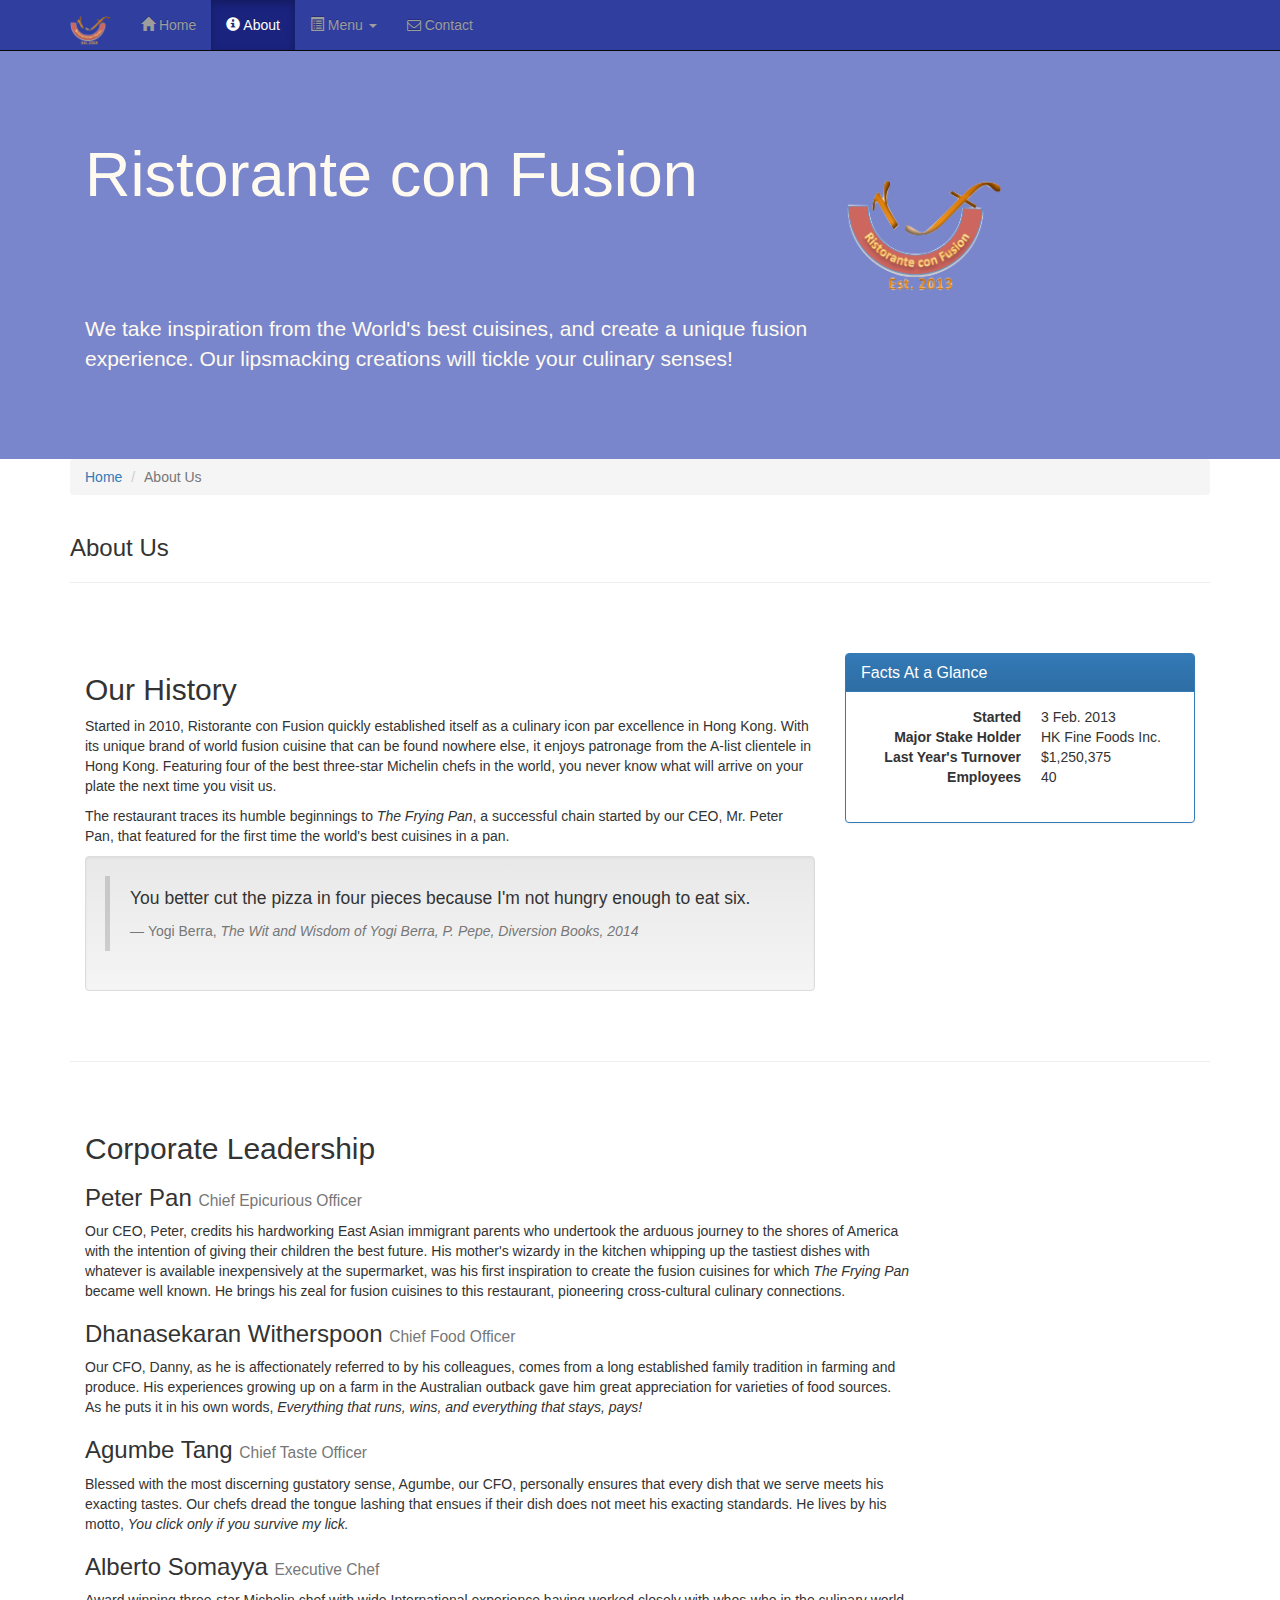
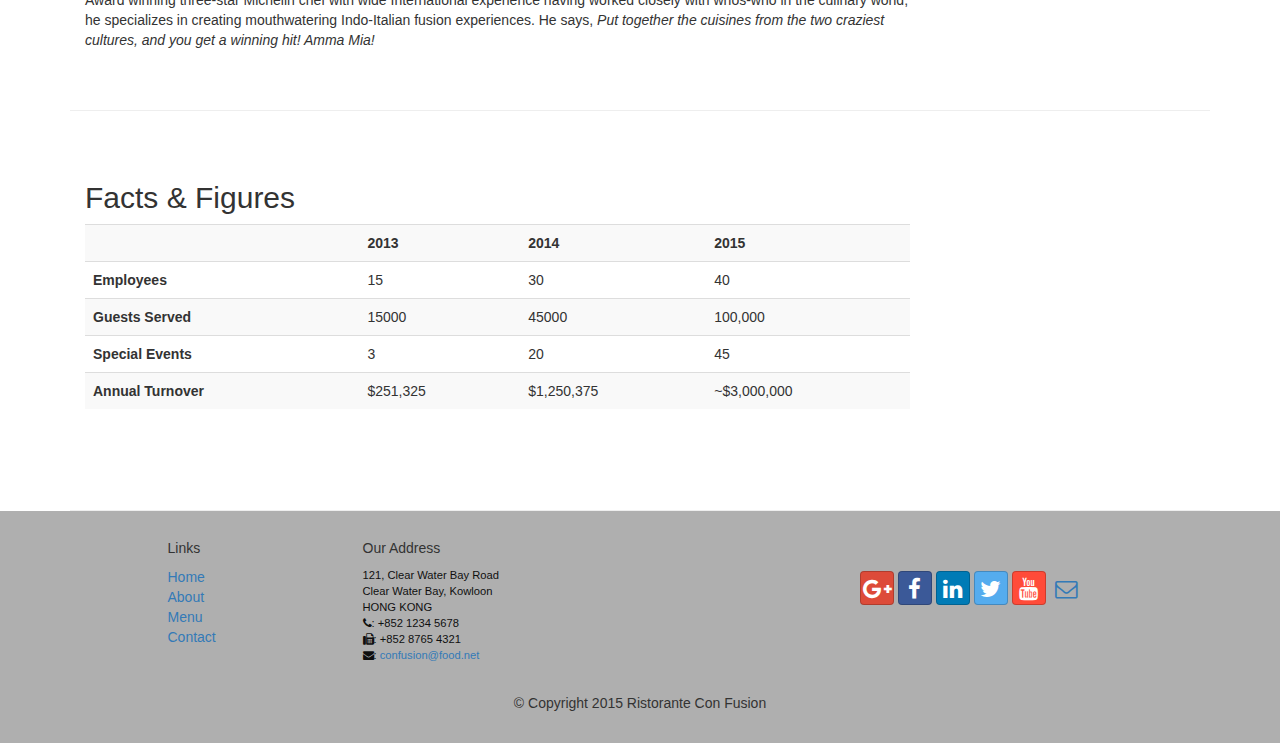
==== aboutus.html @ 154ebfbe "week 2 done!" ====
<!DOCTYPE html>
<html lang="en">

<head>
    <meta charset="utf-8">
    <meta http-equiv="X-UA-Compatible" content="IE=edge">
    <meta name="viewport" content="width=device-width, initial-scale=1">
    <!-- The above 3 meta tags *must* come first in the head; any other head 
         content must come *after* these tags -->
    <title>Ristorante Con Fusion: About Us</title>
        <!-- Bootstrap -->
    <link href="css/bootstrap.min.css" rel="stylesheet">
    <link href="css/bootstrap-theme.min.css" rel="stylesheet">
    <link href="css/font-awesome.min.css" rel="stylesheet">
    <link href="css/bootstrap-social.css" rel="stylesheet">
    <link href="css/mystyles.css" rel="stylesheet">

    <!-- HTML5 shim and Respond.js for IE8 support of HTML5 elements and media queries -->
    <!-- WARNING: Respond.js doesn't work if you view the page via file:// -->
    <!--[if lt IE 9]>
      <script src="https://oss.maxcdn.com/html5shiv/3.7.2/html5shiv.min.js"></script>
      <script src="https://oss.maxcdn.com/respond/1.4.2/respond.min.js"></script>
    <![endif]-->
</head>

<body>
    <nav class="navbar navbar-inverse navbar-fixed-top" role="navigation">
        <div class="container">
            <div class="navbar-header">
                <button type="button" class="navbar-toggle collapsed" data-toggle="collapse" data-target="#navbar" aria-expanded="false" aria-controls="navbar">
                    <span class="sr-only">Toggle navigation</span>
                    <span class="icon-bar"></span>
                    <span class="icon-bar"></span>
                    <span class="icon-bar"></span>
                </button>
                <a class="navbar-brand" href="index.html"><img src="img/logo.png" height=30 width=41></a>
            </div>
            <div id="navbar" class="navbar-collapse collapse">
                <ul class="nav navbar-nav">
                    <!-- Task 1 -->
                    <li><a href="index.html"><span class="glyphicon glyphicon-home" aria-hidden="true"></span> Home</a></li>
                    <li class="active"><a href="#"><span class="glyphicon glyphicon-info-sign" aria-hidden="true"></span> About</a></li>
                    <li class="dropdown">
                        <a href="#" class="dropdown-toggle" data-toggle="dropdown"
                         role="button" aria-haspopup="true" aria-expanded="false">
                            <span class="glyphicon glyphicon-list-alt" aria-hidden="true"></span> Menu <span class="caret"></span></a>
                        <ul class="dropdown-menu">
                            <li><a href="#">Appetizers</a></li>
                            <li><a href="#">Main Courses</a></li>
                            <li><a href="#">Desserts</a></li>
                            <li><a href="#">Drinks</a></li>
                            <li role="separator" class="divider"></li>
                            <li class="dropdown-header">Specials</li>
                            <li><a href="#">Lunch Buffet</a></li>
                            <li><a href="#">Weekend Brunch</a></li>
                        </ul>
                    </li>
                    <li><a href="contactus.html"><i class="fa fa-envelope-o"></i> Contact</a></li>
                </ul>
            </div>
        </div>
    </nav>  
    <header class="jumbotron">
        <!-- Main component for a primary marketing message or call to action -->
        <div class="container">
            <div class="row row-header">
                <div class="col-xs-12 col-sm-8">
                    <h1>Ristorante con Fusion</h1>
                    <p style="padding:40px;"></p>
                    <p>We take inspiration from the World's best cuisines, and create a unique fusion experience. Our lipsmacking creations will tickle your culinary senses!</p>
                </div>
                <div class="col-xs-12 col-sm-2">
                    <p style="padding:20px;"></p>
                    <img src="img/logo.png" class="img-responsive">
                </div>
            </div>
        </div>
    </header>

    <!-- Task 2 and 3 -->
    <div class="container">
        <div class="row">
            <div class="col-xs-12">
               <ul class="breadcrumb">
                   <li><a href="index.html">Home</a></li>
                   <li class="active">About Us</li>
               </ul>
            </div>
            <div class="col-xs-12">
               <h3>About Us</h3>
               <hr>
            </div>
        </div>
        
        <div class="row row-content">
            <div class="col-xs-12 col-sm-8">
                <h2>Our History</h2>
                <p>Started in 2010, Ristorante con Fusion quickly established itself as a culinary icon par excellence in Hong Kong. With its unique brand of world fusion cuisine that can be found nowhere else, it enjoys patronage from the A-list clientele in Hong Kong.  Featuring four of the best three-star Michelin chefs in the world, you never know what will arrive on your plate the next time you visit us.</p>
                <p>The restaurant traces its humble beginnings to <em>The Frying Pan</em>, a successful chain started by our CEO, Mr. Peter Pan, that featured for the first time the world's best cuisines in a pan.</p>
                <div class="well">
                    <blockquote>
                        <p>You better cut the pizza in four pieces because
                            I'm not hungry enough to eat six.</p>
                        <footer>Yogi Berra,
                          <cite>The Wit and Wisdom of Yogi Berra,
                            P. Pepe, Diversion Books, 2014</cite>
                        </footer>
                    </blockquote>
                </div>
            </div>
            <div class="col-xs-12 col-sm-4">
                <div class="panel panel-primary">
                    <div class="panel-heading">
                        <h3 class="panel-title">Facts At a Glance</h3>                        
                    </div>
                    <div class="panel-body">
                        <dl class="dl-horizontal">
                            <dt>Started</dt>
                            <dd>3 Feb. 2013</dd>
                            <dt>Major Stake Holder</dt>
                            <dd>HK Fine Foods Inc.</dd>
                            <dt>Last Year's Turnover</dt>
                            <dd>$1,250,375</dd>
                            <dt>Employees</dt>
                            <dd>40</dd>
                       </dl>
                    </div>
                </div>
            </div>
        </div>


        <div class="row row-content">
            <div class="col-xs-12 col-sm-9">
                <h2>Corporate Leadership</h2>
                <h3>Peter Pan <small>Chief Epicurious Officer</small></h3>
                <p>Our CEO, Peter, credits his hardworking East Asian immigrant parents who undertook the arduous journey to the shores of America with the intention of giving their children the best future. His mother's wizardy in the kitchen whipping up the tastiest dishes with whatever is available inexpensively at the supermarket, was his first inspiration to create the fusion cuisines for which <em>The Frying Pan</em> became well known. He brings his zeal for fusion cuisines to this restaurant, pioneering cross-cultural culinary connections.</p>
                <h3>Dhanasekaran Witherspoon <small>Chief Food Officer</small></h3>
                <p>Our CFO, Danny, as he is affectionately referred to by his colleagues, comes from a long established family tradition in farming and produce. His experiences growing up on a farm in the Australian outback gave him great appreciation for varieties of food sources. As he puts it in his own words, <em>Everything that runs, wins, and everything that stays, pays!</em></p>
                <h3>Agumbe Tang <small>Chief Taste Officer</small></h3>
                <p>Blessed with the most discerning gustatory sense, Agumbe, our CFO, personally ensures that every dish that we serve meets his exacting tastes. Our chefs dread the tongue lashing that ensues if their dish does not meet his exacting standards. He lives by his motto, <em>You click only if you survive my lick.</em></p>
                <h3>Alberto Somayya <small>Executive Chef</small></h3>
                <p>Award winning three-star Michelin chef with wide International experience having worked closely with whos-who in the culinary world, he specializes in creating mouthwatering Indo-Italian fusion experiences. He says, <em>Put together the cuisines from the two craziest cultures, and you get a winning hit! Amma Mia!</em></p>
            </div>
             <div class="col-xs-12 col-sm-3">
                <p style="padding:20px;"></p>
            </div>
        </div>
        <div class="row row-content">
            <div class="col-xs-12 col-sm-9">
                <h2>Facts &amp; Figures</h2>
                <div class="table-responsive">
                    <table class="table table-striped">
                    <tr>
                        <td>&nbsp;</td>
                        <th>2013</th>
                        <th>2014</th>
                        <th>2015</th>
                    </tr>
                    <tr>
                        <th>Employees</th>
                        <td>15</td>
                        <td>30</td>
                        <td>40</td>
                    </tr>
                    <tr>
                        <th>Guests Served</th>
                        <td>15000</td>
                        <td>45000</td>
                        <td>100,000</td>
                    </tr>
                    <tr>
                        <th>Special Events</th>
                        <td>3</td>
                        <td>20</td>
                        <td>45</td>
                    </tr>
                    <tr>
                        <th>Annual Turnover</th>
                        <td>$251,325</td>
                        <td>$1,250,375</td>
                        <td>~$3,000,000</td>
                    </tr>
                </table>
                </div>
            </div>
        </div>
    </div>

    <footer class="row-footer">
        <div class="container">
            <div class="row">             
                <div class="col-xs-5 col-xs-offset-1 col-sm-2 col-sm-offset-1">
                    <h5>Links</h5>
                    <ul class="list-unstyled">
                        <li><a href="index.html">Home</a></li>
                        <li><a href="#">About</a></li>
                        <li><a href="#">Menu</a></li>
                        <li><a href="contactus.html">Contact</a></li>
                    </ul>
                </div>
                <div class="col-xs-6 col-sm-5">
                    <h5>Our Address</h5>
                    <address>
		              121, Clear Water Bay Road<br>
		              Clear Water Bay, Kowloon<br>
		              HONG KONG<br>
		              <i class="fa fa-phone"></i>: +852 1234 5678<br>
		              <i class="fa fa-fax"></i>: +852 8765 4321<br>
		              <i class="fa fa-envelope"></i>: 
                        <a href="mailto:confusion@food.net">confusion@food.net</a>
		           </address>
                </div>
                <div class="col-xs-12 col-sm-4">
                    <div class="nav navbar-nav" style="padding: 40px 10px;">
                        <a class="btn btn-social-icon btn-google-plus" href="http://google.com/+"><i class="fa fa-google-plus"></i></a>
                        <a class="btn btn-social-icon btn-facebook" href="http://www.facebook.com/profile.php?id="><i class="fa fa-facebook"></i></a>
                        <a class="btn btn-social-icon btn-linkedin" href="http://www.linkedin.com/in/"><i class="fa fa-linkedin"></i></a>
                        <a class="btn btn-social-icon btn-twitter" href="http://twitter.com/"><i class="fa fa-twitter"></i></a>
                        <a class="btn btn-social-icon btn-youtube" href="http://youtube.com/"><i class="fa fa-youtube"></i></a>
                        <a class="btn btn-social-icon" href="mailto:"><i class="fa fa-envelope-o"></i></a>
                    </div>
                </div>
                <div class="col-xs-12">
                    <p style="padding:10px;"></p>
                    <p align=center>© Copyright 2015 Ristorante Con Fusion</p>
                </div>
            </div>
        </div>
    </footer>
    <!-- jQuery (necessary for Bootstrap's JavaScript plugins) -->
    <script src="https://ajax.googleapis.com/ajax/libs/jquery/1.11.3/jquery.min.js"></script>
    <!-- Include all compiled plugins (below), or include individual files as needed -->
    <script src="js/bootstrap.min.js"></script>
</body>

</html>
---- css/mystyles.css ----
.row-header {
    margin: 0px auto;
    padding: 0px auto;
}

.row-content {
    margin: 0px auto;
    padding: 50px 0px 50px 0px;
    border-bottom: 1px ridge;
    min-height: 400px;
}

.row-footer {
    background-color: #AfAfAf;
    margin: 0px auto;
    padding: 20px 0px 20px 0px;
}

.jumbotron {
    padding:70px 30px 70px 30px;
    margin:0px auto;
    background: #7986CB;
    color:floralwhite;
}

address {
    font-size:80%;
    margin:0px;
    color:#0f0f0f;
}

body {
    align-content:center;
    padding: 50px 0px 0px 0px;
    z-index: 0;
}

.navbar-inverse {
    background: #303F9F;
}

.navbar-inverse .navbar-nav > .active > a,
.navbar-inverse .navbar-nav > .active > a:hover,
.navbar-inverse .navbar-nav > .active > a:focus {
    color: #fff;
    background: #1A237E;
}

.navbar-inverse .navbar-nav > .open > a,
.navbar-inverse .navbar-nav > .open > a:hover,
.navbar-inverse .navbar-nav > .open > a:focus {
    color: #fff;
    background: #1A237E;
}

.navbar-inverse .navbar-nav .open .dropdown-menu > li > a,
.navbar-inverse .navbar-nav .open .dropdown-menu {
    color: #eeeeee;
    background: #303F9F;
}

.navbar-inverse .navbar-nav .open .dropdown-menu > li > a:hover {
    color:#000000;
    background: #eeeeee;
}
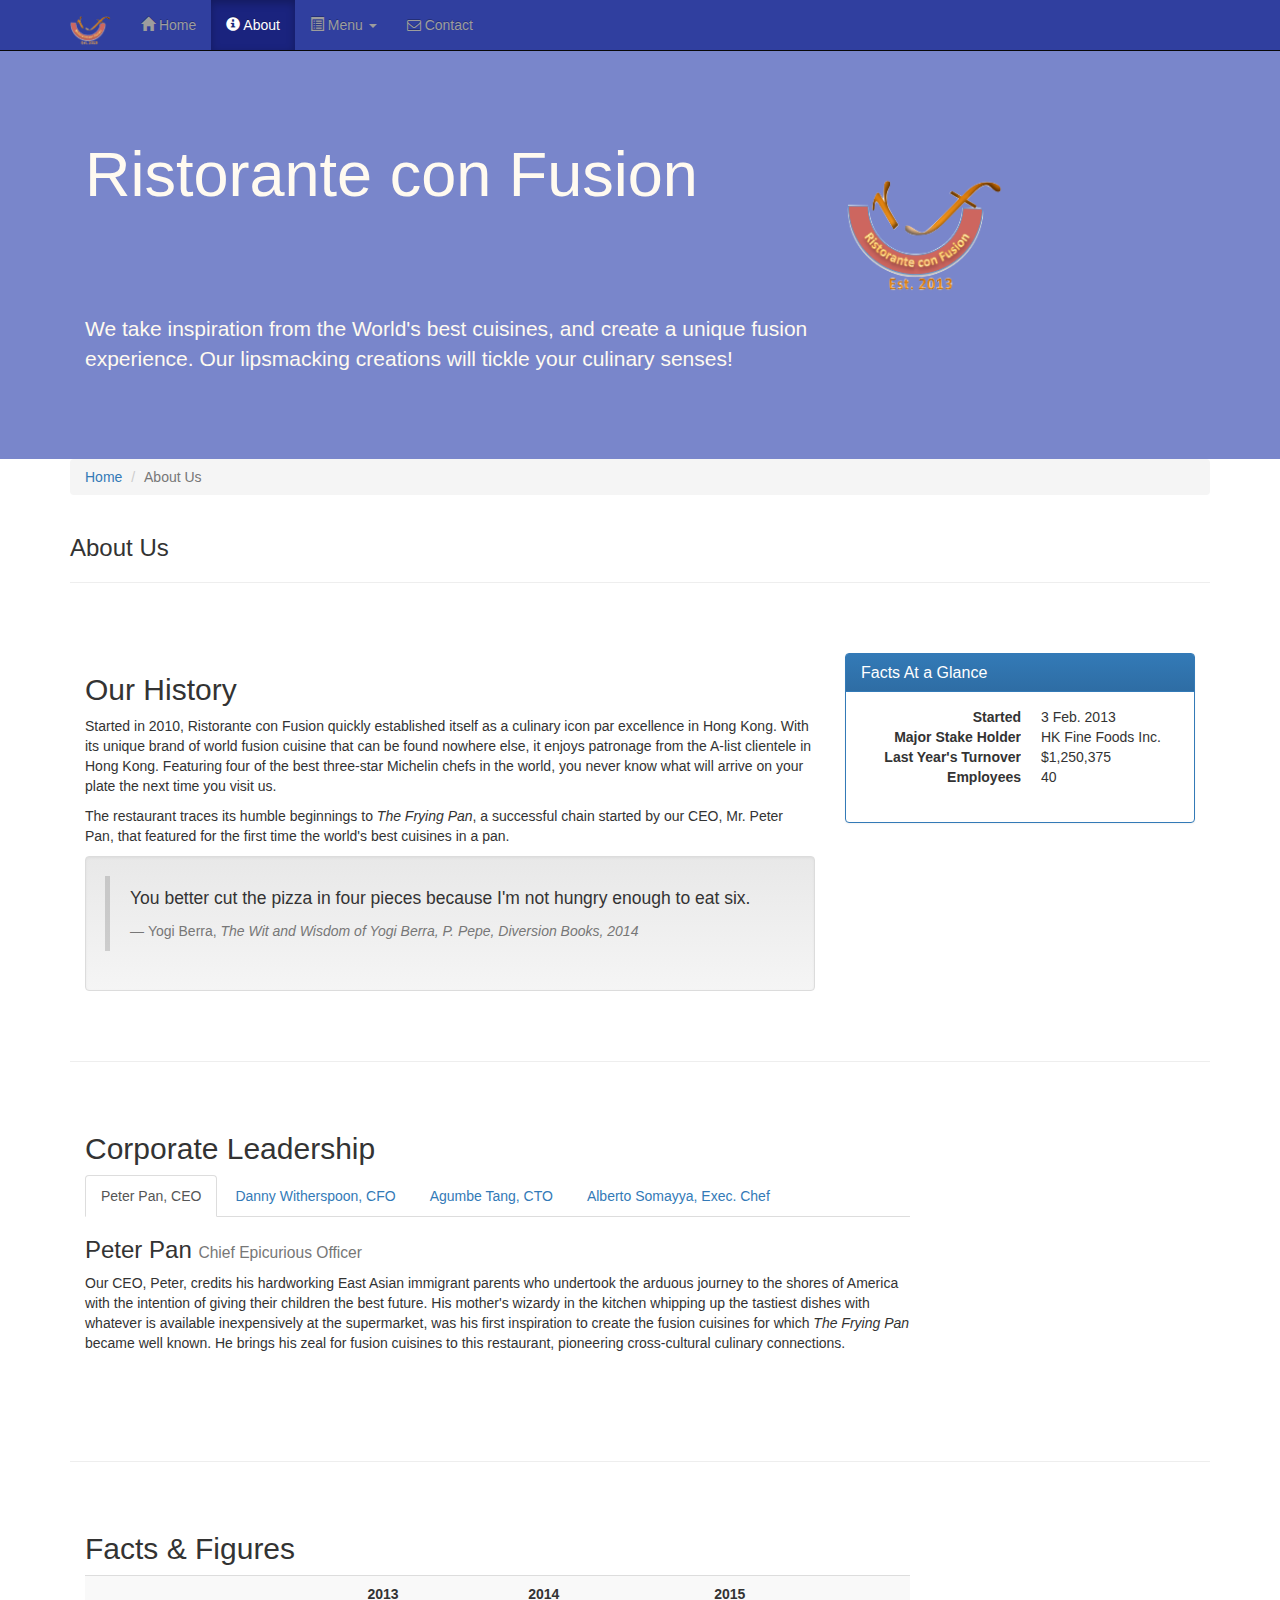
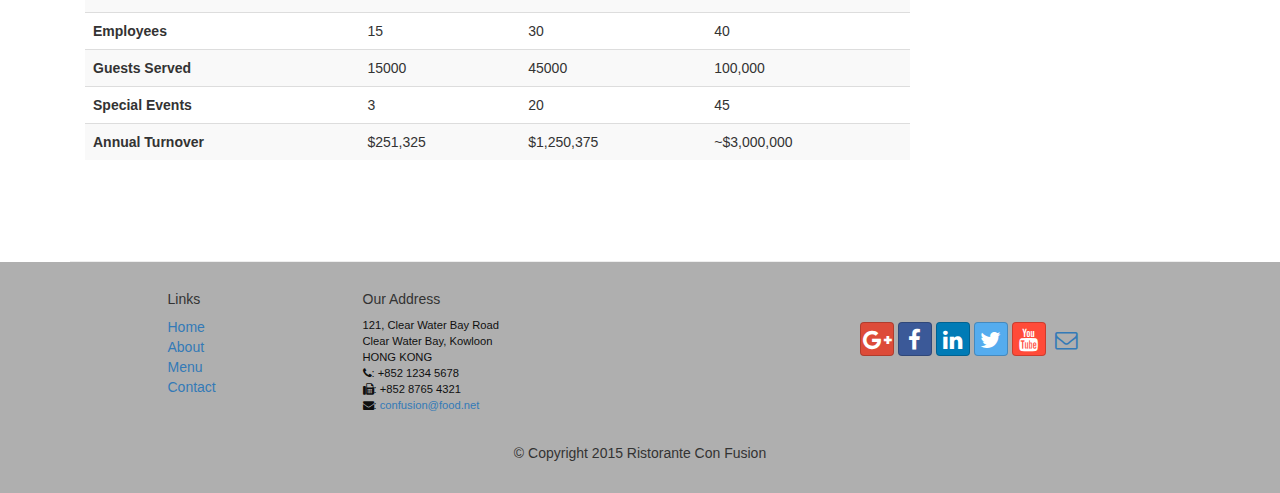
==== commit 1bbcaf16: "Tabs, pills, nav-tabs" ====
--- a/aboutus.html
+++ b/aboutus.html
@@ -133,14 +133,30 @@
         <div class="row row-content">
             <div class="col-xs-12 col-sm-9">
                 <h2>Corporate Leadership</h2>
-                <h3>Peter Pan <small>Chief Epicurious Officer</small></h3>
-                <p>Our CEO, Peter, credits his hardworking East Asian immigrant parents who undertook the arduous journey to the shores of America with the intention of giving their children the best future. His mother's wizardy in the kitchen whipping up the tastiest dishes with whatever is available inexpensively at the supermarket, was his first inspiration to create the fusion cuisines for which <em>The Frying Pan</em> became well known. He brings his zeal for fusion cuisines to this restaurant, pioneering cross-cultural culinary connections.</p>
-                <h3>Dhanasekaran Witherspoon <small>Chief Food Officer</small></h3>
-                <p>Our CFO, Danny, as he is affectionately referred to by his colleagues, comes from a long established family tradition in farming and produce. His experiences growing up on a farm in the Australian outback gave him great appreciation for varieties of food sources. As he puts it in his own words, <em>Everything that runs, wins, and everything that stays, pays!</em></p>
-                <h3>Agumbe Tang <small>Chief Taste Officer</small></h3>
-                <p>Blessed with the most discerning gustatory sense, Agumbe, our CFO, personally ensures that every dish that we serve meets his exacting tastes. Our chefs dread the tongue lashing that ensues if their dish does not meet his exacting standards. He lives by his motto, <em>You click only if you survive my lick.</em></p>
-                <h3>Alberto Somayya <small>Executive Chef</small></h3>
-                <p>Award winning three-star Michelin chef with wide International experience having worked closely with whos-who in the culinary world, he specializes in creating mouthwatering Indo-Italian fusion experiences. He says, <em>Put together the cuisines from the two craziest cultures, and you get a winning hit! Amma Mia!</em></p>
+                <ul class="nav nav-tabs" role="tablist">
+                    <li role="presentation" class="active"><a href="#peter" aria-controls="peter" role="tab" data-toggle="tab">Peter Pan, CEO</a></li>
+                    <li role="presentation"><a href="#danny" aria-controls="danny" role="tab" data-toggle="tab">Danny Witherspoon, CFO</a></li>
+                    <li role="presentation"><a href="#agumbe" aria-controls="agumbe" role="tab" data-toggle="tab">Agumbe Tang, CTO</a></li>
+                    <li role="presentation"><a href="#alberto" aria-controls="alberto" role="tab" data-toggle="tab">Alberto Somayya, Exec. Chef</a></li>
+                </ul>
+                <div class="tab-content">
+                    <div role="tabpanel" class="tab-pane fade in active" id="peter">
+                        <h3>Peter Pan <small>Chief Epicurious Officer</small></h3>
+                        <p>Our CEO, Peter, credits his hardworking East Asian immigrant parents who undertook the arduous journey to the shores of America with the intention of giving their children the best future. His mother's wizardy in the kitchen whipping up the tastiest dishes with whatever is available inexpensively at the supermarket, was his first inspiration to create the fusion cuisines for which <em>The Frying Pan</em> became well known. He brings his zeal for fusion cuisines to this restaurant, pioneering cross-cultural culinary connections.</p>
+                    </div>
+                    <div role="tabpanel" class="tab-pane fade" id="danny">
+                        <h3>Dhanasekaran Witherspoon <small>Chief Food Officer</small></h3>
+                        <p>Our CFO, Danny, as he is affectionately referred to by his colleagues, comes from a long established family tradition in farming and produce. His experiences growing up on a farm in the Australian outback gave him great appreciation for varieties of food sources. As he puts it in his own words, <em>Everything that runs, wins, and everything that stays, pays!</em></p>
+                    </div>
+                    <div role="tabpanel" class="tab-pane fade" id="agumbe">
+                        <h3>Agumbe Tang <small>Chief Taste Officer</small></h3>
+                        <p>Blessed with the most discerning gustatory sense, Agumbe, our CFO, personally ensures that every dish that we serve meets his exacting tastes. Our chefs dread the tongue lashing that ensues if their dish does not meet his exacting standards. He lives by his motto, <em>You click only if you survive my lick.</em></p>
+                    </div>
+                    <div role="tabpanel" class="tab-pane fade" id="alberto">
+                        <h3>Alberto Somayya <small>Executive Chef</small></h3>
+                        <p>Award winning three-star Michelin chef with wide International experience having worked closely with whos-who in the culinary world, he specializes in creating mouthwatering Indo-Italian fusion experiences. He says, <em>Put together the cuisines from the two craziest cultures, and you get a winning hit! Amma Mia!</em></p>
+                    </div>
+                </div>
             </div>
              <div class="col-xs-12 col-sm-3">
                 <p style="padding:20px;"></p>
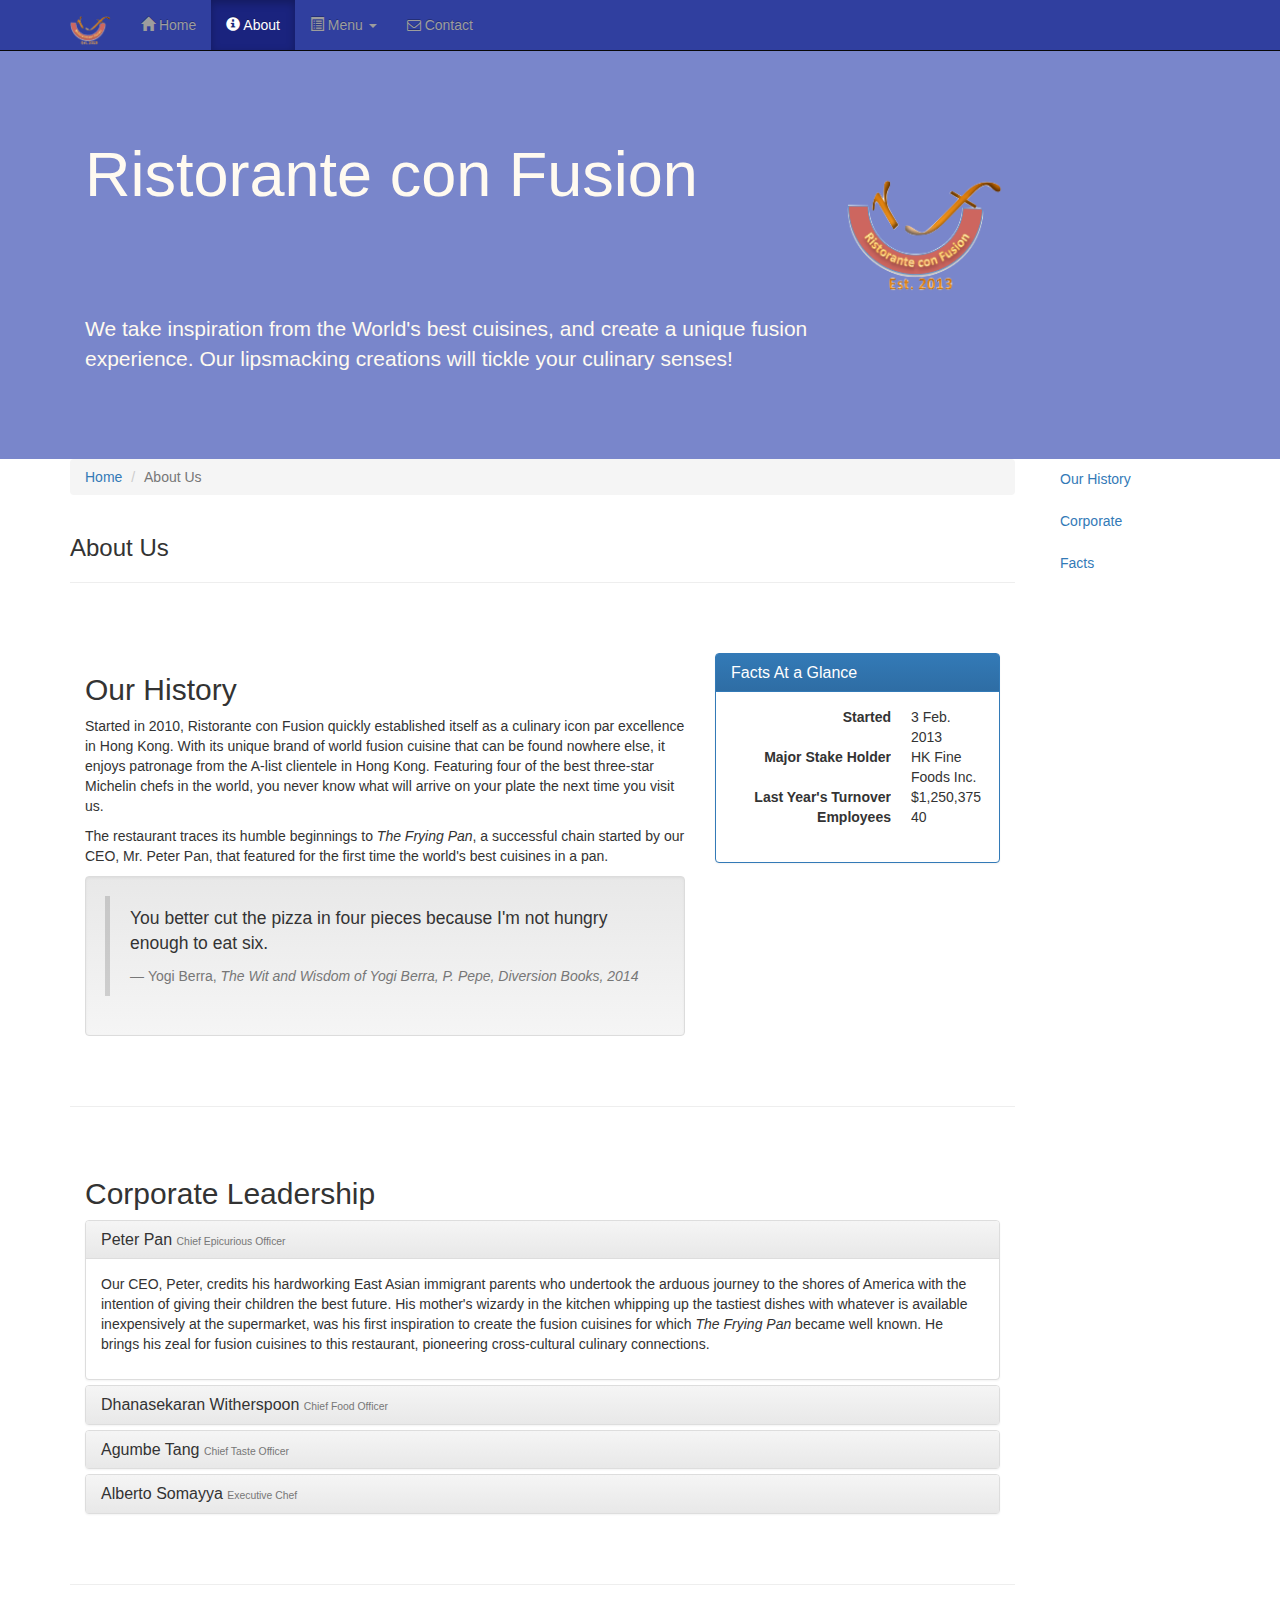
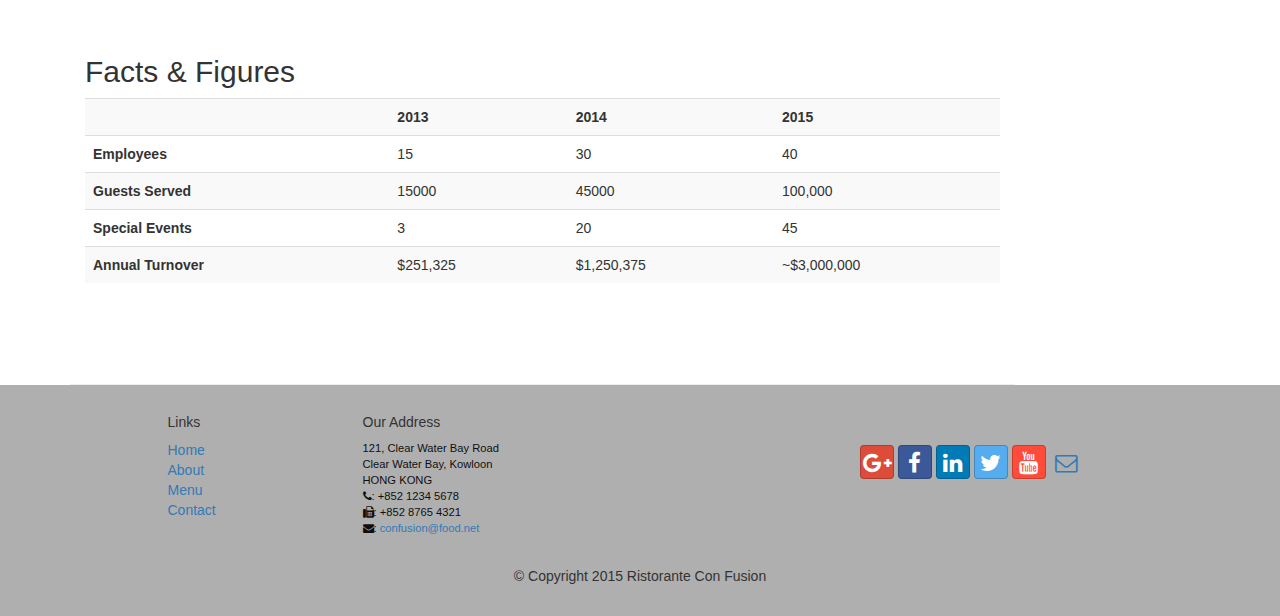
==== commit 4521ab18: "Accordion, scrollspy and affix added" ====
--- a/aboutus.html
+++ b/aboutus.html
@@ -23,7 +23,7 @@
     <![endif]-->
 </head>
 
-<body>
+<body data-spy="scroll" data-target="#myScrollspy" data-offset="200">
     <nav class="navbar navbar-inverse navbar-fixed-top" role="navigation">
         <div class="container">
             <div class="navbar-header">
@@ -80,126 +80,167 @@
     <!-- Task 2 and 3 -->
     <div class="container">
         <div class="row">
-            <div class="col-xs-12">
-               <ul class="breadcrumb">
-                   <li><a href="index.html">Home</a></li>
-                   <li class="active">About Us</li>
-               </ul>
-            </div>
-            <div class="col-xs-12">
-               <h3>About Us</h3>
-               <hr>
-            </div>
-        </div>
-        
-        <div class="row row-content">
-            <div class="col-xs-12 col-sm-8">
-                <h2>Our History</h2>
-                <p>Started in 2010, Ristorante con Fusion quickly established itself as a culinary icon par excellence in Hong Kong. With its unique brand of world fusion cuisine that can be found nowhere else, it enjoys patronage from the A-list clientele in Hong Kong.  Featuring four of the best three-star Michelin chefs in the world, you never know what will arrive on your plate the next time you visit us.</p>
-                <p>The restaurant traces its humble beginnings to <em>The Frying Pan</em>, a successful chain started by our CEO, Mr. Peter Pan, that featured for the first time the world's best cuisines in a pan.</p>
-                <div class="well">
-                    <blockquote>
-                        <p>You better cut the pizza in four pieces because
-                            I'm not hungry enough to eat six.</p>
-                        <footer>Yogi Berra,
-                          <cite>The Wit and Wisdom of Yogi Berra,
-                            P. Pepe, Diversion Books, 2014</cite>
-                        </footer>
-                    </blockquote>
-                </div>
-            </div>
-            <div class="col-xs-12 col-sm-4">
-                <div class="panel panel-primary">
-                    <div class="panel-heading">
-                        <h3 class="panel-title">Facts At a Glance</h3>                        
-                    </div>
-                    <div class="panel-body">
-                        <dl class="dl-horizontal">
-                            <dt>Started</dt>
-                            <dd>3 Feb. 2013</dd>
-                            <dt>Major Stake Holder</dt>
-                            <dd>HK Fine Foods Inc.</dd>
-                            <dt>Last Year's Turnover</dt>
-                            <dd>$1,250,375</dd>
-                            <dt>Employees</dt>
-                            <dd>40</dd>
-                       </dl>
-                    </div>
-                </div>
-            </div>
-        </div>
-
-
-        <div class="row row-content">
-            <div class="col-xs-12 col-sm-9">
-                <h2>Corporate Leadership</h2>
-                <ul class="nav nav-tabs" role="tablist">
-                    <li role="presentation" class="active"><a href="#peter" aria-controls="peter" role="tab" data-toggle="tab">Peter Pan, CEO</a></li>
-                    <li role="presentation"><a href="#danny" aria-controls="danny" role="tab" data-toggle="tab">Danny Witherspoon, CFO</a></li>
-                    <li role="presentation"><a href="#agumbe" aria-controls="agumbe" role="tab" data-toggle="tab">Agumbe Tang, CTO</a></li>
-                    <li role="presentation"><a href="#alberto" aria-controls="alberto" role="tab" data-toggle="tab">Alberto Somayya, Exec. Chef</a></li>
+            <div class="col-xs-12 col-sm-10">
+                <div class="row">
+                    <div class="col-xs-12">
+                       <ul class="breadcrumb">
+                           <li><a href="index.html">Home</a></li>
+                           <li class="active">About Us</li>
+                       </ul>
+                    </div>
+                    <div class="col-xs-12">
+                       <h3>About Us</h3>
+                       <hr>
+                    </div>
+                </div>
+
+                <div class="row row-content" id="history">
+                    <div class="col-xs-12 col-sm-6 col-lg-8">
+                        <h2>Our History</h2>
+                        <p>Started in 2010, Ristorante con Fusion quickly established itself as a culinary icon par excellence in Hong Kong. With its unique brand of world fusion cuisine that can be found nowhere else, it enjoys patronage from the A-list clientele in Hong Kong.  Featuring four of the best three-star Michelin chefs in the world, you never know what will arrive on your plate the next time you visit us.</p>
+                        <p>The restaurant traces its humble beginnings to <em>The Frying Pan</em>, a successful chain started by our CEO, Mr. Peter Pan, that featured for the first time the world's best cuisines in a pan.</p>
+                        <div class="well">
+                            <blockquote>
+                                <p>You better cut the pizza in four pieces because
+                                    I'm not hungry enough to eat six.</p>
+                                <footer>Yogi Berra,
+                                  <cite>The Wit and Wisdom of Yogi Berra,
+                                    P. Pepe, Diversion Books, 2014</cite>
+                                </footer>
+                            </blockquote>
+                        </div>
+                    </div>
+                    <div class="col-xs-12 col-sm-6 col-sm-4">
+                        <div class="panel panel-primary">
+                            <div class="panel-heading">
+                                <h3 class="panel-title">Facts At a Glance</h3>                        
+                            </div>
+                            <div class="panel-body">
+                                <dl class="dl-horizontal">
+                                    <dt>Started</dt>
+                                    <dd>3 Feb. 2013</dd>
+                                    <dt>Major Stake Holder</dt>
+                                    <dd>HK Fine Foods Inc.</dd>
+                                    <dt>Last Year's Turnover</dt>
+                                    <dd>$1,250,375</dd>
+                                    <dt>Employees</dt>
+                                    <dd>40</dd>
+                               </dl>
+                            </div>
+                        </div>
+                    </div>
+                </div>
+
+                <div class="row row-content" id="corporate">
+                    <div class="col-xs-12">
+                        <h2>Corporate Leadership</h2>
+                        <div class="panel-group" id="accordion" role="tablist" aria-multiselectable="true">
+                            <div class="panel panel-default">
+                                <div class="panel-heading" role="tab" id="headingPeter">
+                                    <h3 class="panel-title">
+                                        <a role="button" href="#peter" data-parent="#accordion" data-toggle="collapse" aria-controls="peter" aria-expanded="true">
+                                            Peter Pan <small>Chief Epicurious Officer</small>
+                                        </a>
+                                    </h3>
+                                </div>
+                                <div role="tabpanel" class="panel-collapse collapse in" id="peter" aria-labelledby="headingPeter">
+                                    <div class="panel-body">
+                                    <p>Our CEO, Peter, credits his hardworking East Asian immigrant parents who undertook the arduous journey to the shores of America with the intention of giving their children the best future. His mother's wizardy in the kitchen whipping up the tastiest dishes with whatever is available inexpensively at the supermarket, was his first inspiration to create the fusion cuisines for which <em>The Frying Pan</em> became well known. He brings his zeal for fusion cuisines to this restaurant, pioneering cross-cultural culinary connections.</p>
+                                    </div>
+                                </div>
+                            </div>
+                            <div class="panel panel-default">
+                                <div class="panel-heading" role="tab" id="headingDanny">
+                                    <h3 class="panel-title">
+                                        <a class="collapsed" role="button" href="#danny" data-parent="#accordion" data-toggle="collapse" aria-controls="danny" aria-expanded="false">
+                                            Dhanasekaran Witherspoon <small>Chief Food Officer</small>
+                                        </a>
+                                    </h3>
+                                </div>
+                                <div role="tabpanel" class="panel-collapse collapse" id="danny" aria-labelledby="headingDanny">
+                                    <div class="panel-body">
+                                    <p>Our CFO, Danny, as he is affectionately referred to by his colleagues, comes from a long established family tradition in farming and produce. His experiences growing up on a farm in the Australian outback gave him great appreciation for varieties of food sources. As he puts it in his own words, <em>Everything that runs, wins, and everything that stays, pays!</em></p>
+                                    </div>
+                                </div>
+                            </div>
+                            <div class="panel panel-default">
+                                <div class="panel-heading" role="tab" id="headingAgumbe">
+                                    <h3 class="panel-title">
+                                        <a class="collapsed" role="button" href="#agumbe" data-parent="#accordion" data-toggle="collapse" aria-controls="agumbe" aria-expanded="false">
+                                            Agumbe Tang <small>Chief Taste Officer</small>
+                                        </a>
+                                    </h3>
+                                </div>
+                                <div role="tabpanel" class="panel-collapse collapse" id="agumbe" aria-labelledby="headingAgumbe">
+                                    <div class="panel-body">
+                                    <p>Blessed with the most discerning gustatory sense, Agumbe, our CFO, personally ensures that every dish that we serve meets his exacting tastes. Our chefs dread the tongue lashing that ensues if their dish does not meet his exacting standards. He lives by his motto, <em>You click only if you survive my lick.</em></p>
+                                    </div>
+                                </div>
+                            </div>
+                            <div class="panel panel-default">
+                                <div class="panel-heading" role="tab" id="headingAlberto">
+                                    <h3 class="panel-title">
+                                        <a class="collapsed" role="button" href="#alberto" data-parent="#accordion" data-toggle="collapse" aria-controls="alberto" aria-expanded="false">
+                                            Alberto Somayya <small>Executive Chef</small>
+                                        </a>
+                                    </h3>
+                                </div>
+                                <div role="tabpanel" class="panel-collapse collapse" id="alberto" aria-labelledby="headingAlberto">
+                                    <div class="panel-body">
+                                    <p>Award winning three-star Michelin chef with wide International experience having worked closely with whos-who in the culinary world, he specializes in creating mouthwatering Indo-Italian fusion experiences. He says, <em>Put together the cuisines from the two craziest cultures, and you get a winning hit! Amma Mia!</em></p>
+                                    </div>
+                                </div>
+                            </div>
+                        </div>
+                    </div>
+                </div>
+                <div class="row row-content" id="facts">
+                    <div class="col-xs-12">
+                        <h2>Facts &amp; Figures</h2>
+                        <div class="table-responsive">
+                            <table class="table table-striped">
+                            <tr>
+                                <td>&nbsp;</td>
+                                <th>2013</th>
+                                <th>2014</th>
+                                <th>2015</th>
+                            </tr>
+                            <tr>
+                                <th>Employees</th>
+                                <td>15</td>
+                                <td>30</td>
+                                <td>40</td>
+                            </tr>
+                            <tr>
+                                <th>Guests Served</th>
+                                <td>15000</td>
+                                <td>45000</td>
+                                <td>100,000</td>
+                            </tr>
+                            <tr>
+                                <th>Special Events</th>
+                                <td>3</td>
+                                <td>20</td>
+                                <td>45</td>
+                            </tr>
+                            <tr>
+                                <th>Annual Turnover</th>
+                                <td>$251,325</td>
+                                <td>$1,250,375</td>
+                                <td>~$3,000,000</td>
+                            </tr>
+                        </table>
+                        </div>
+                    </div>
+                </div>
+            </div>
+            <nav class="hidden-xs col-sm-2" id="myScrollspy">
+                <ul class="nav nav-pills nav-stacked" data-spy="affix" data-offset-top="400">
+                    <li><a href="#history">Our History</a></li>
+                    <li><a href="#corporate">Corporate</a></li>
+                    <li><a href="#facts">Facts</a></li>
                 </ul>
-                <div class="tab-content">
-                    <div role="tabpanel" class="tab-pane fade in active" id="peter">
-                        <h3>Peter Pan <small>Chief Epicurious Officer</small></h3>
-                        <p>Our CEO, Peter, credits his hardworking East Asian immigrant parents who undertook the arduous journey to the shores of America with the intention of giving their children the best future. His mother's wizardy in the kitchen whipping up the tastiest dishes with whatever is available inexpensively at the supermarket, was his first inspiration to create the fusion cuisines for which <em>The Frying Pan</em> became well known. He brings his zeal for fusion cuisines to this restaurant, pioneering cross-cultural culinary connections.</p>
-                    </div>
-                    <div role="tabpanel" class="tab-pane fade" id="danny">
-                        <h3>Dhanasekaran Witherspoon <small>Chief Food Officer</small></h3>
-                        <p>Our CFO, Danny, as he is affectionately referred to by his colleagues, comes from a long established family tradition in farming and produce. His experiences growing up on a farm in the Australian outback gave him great appreciation for varieties of food sources. As he puts it in his own words, <em>Everything that runs, wins, and everything that stays, pays!</em></p>
-                    </div>
-                    <div role="tabpanel" class="tab-pane fade" id="agumbe">
-                        <h3>Agumbe Tang <small>Chief Taste Officer</small></h3>
-                        <p>Blessed with the most discerning gustatory sense, Agumbe, our CFO, personally ensures that every dish that we serve meets his exacting tastes. Our chefs dread the tongue lashing that ensues if their dish does not meet his exacting standards. He lives by his motto, <em>You click only if you survive my lick.</em></p>
-                    </div>
-                    <div role="tabpanel" class="tab-pane fade" id="alberto">
-                        <h3>Alberto Somayya <small>Executive Chef</small></h3>
-                        <p>Award winning three-star Michelin chef with wide International experience having worked closely with whos-who in the culinary world, he specializes in creating mouthwatering Indo-Italian fusion experiences. He says, <em>Put together the cuisines from the two craziest cultures, and you get a winning hit! Amma Mia!</em></p>
-                    </div>
-                </div>
-            </div>
-             <div class="col-xs-12 col-sm-3">
-                <p style="padding:20px;"></p>
-            </div>
-        </div>
-        <div class="row row-content">
-            <div class="col-xs-12 col-sm-9">
-                <h2>Facts &amp; Figures</h2>
-                <div class="table-responsive">
-                    <table class="table table-striped">
-                    <tr>
-                        <td>&nbsp;</td>
-                        <th>2013</th>
-                        <th>2014</th>
-                        <th>2015</th>
-                    </tr>
-                    <tr>
-                        <th>Employees</th>
-                        <td>15</td>
-                        <td>30</td>
-                        <td>40</td>
-                    </tr>
-                    <tr>
-                        <th>Guests Served</th>
-                        <td>15000</td>
-                        <td>45000</td>
-                        <td>100,000</td>
-                    </tr>
-                    <tr>
-                        <th>Special Events</th>
-                        <td>3</td>
-                        <td>20</td>
-                        <td>45</td>
-                    </tr>
-                    <tr>
-                        <th>Annual Turnover</th>
-                        <td>$251,325</td>
-                        <td>$1,250,375</td>
-                        <td>~$3,000,000</td>
-                    </tr>
-                </table>
-                </div>
-            </div>
+            </nav>
         </div>
     </div>
 
